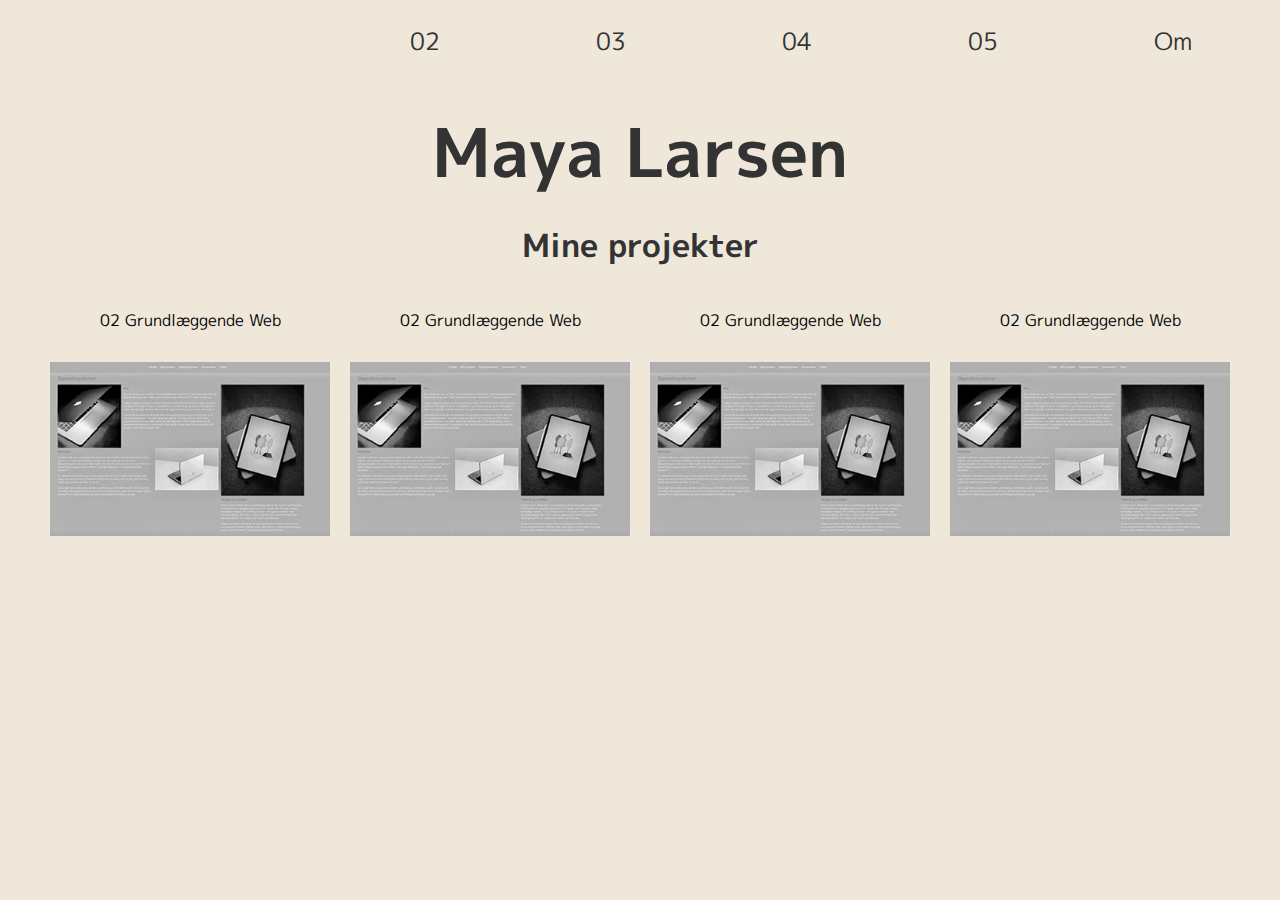
==== index.html @ 2554a7f9 "front-page img done and some small changes" ====
<!DOCTYPE html>
<html lang="da">

<head>
    <meta charset="UTF-8">
    <meta name="viewport" content="width=device-width, initial-scale=1.0">
    <title>Portofolio</title>
    <style>
        @import url('https://fonts.googleapis.com/css2?family=Dela+Gothic+One&family=M+PLUS+1p:wght@100&family=Open+Sans&family=Oranienbaum&family=Oregano&family=PT+Sans+Narrow&family=Rajdhani&family=Roboto:wght@100&display=swap');
    </style>
    <link rel="stylesheet" href="style.css">
</head>


<body>
    <header>
        <nav>
            <ul class="menu">
                <li><a href="index.html"></a></li>
                <li><a href="web.html">02</a></li>
                <li><a href="ux.html">03</a></li>
                <li><a href="animation.html">04</a></li>
                <li><a href="indhold.html">05</a></li>
                <li><a href="om.html">Om</a></li>
            </ul>
            <div class="burger">
                <div class="line"></div>
                <div class="line"></div>
                <div class="line"></div>
            </div>
        </nav>
    </header>




    <main>


        <div class="forsideoverskrift">
            <h1>Maya Larsen</h1>
        </div>
        <div class="grid_forside">
            <div class="headlinecontainer">
                <h2>Mine projekter</h2>
            </div>



            <div class="grid_1_1_1_1billede">

                <div>

                    <p>02 Grundlæggende Web</p>
                    <a href="web.html" class="weblink">
                        <img class="web" src="img/billederwebp/studie1.jpg" alt="">
                        <span class="hover-tekst">Se mere</span>
                    </a>

                </div>
                <div>
                    <p>02 Grundlæggende Web</p>
                    <a href="ux.html" class="weblink">
                        <img class="web" src="img/billederwebp/studie1.jpg" alt="">
                        <span class="hover-tekst">Se mere</span>
                    </a>

                </div>
                <div>
                    <p>02 Grundlæggende Web</p>
                    <a href="web.html" class="weblink">
                        <img class="web" src="img/billederwebp/studie1.jpg" alt="">
                        <span class="hover-tekst">Se mere</span>
                    </a>

                </div>
                <div>
                    <p>02 Grundlæggende Web</p>
                    <a href="web.html" class="weblink">
                        <img class="web" src="img/billederwebp/studie1.jpg" alt="">
                        <span class="hover-tekst">Se mere</span>
                    </a>

                </div>


                <!-- <a href="ux.html" class="uxlink">
                    <img class="web" src="img/billederwebp/vintage.webp" alt="">
                    <span class="hover-tekst">Se mere</span>
                </a>

                <a href="animation.html" class="animationlink">
                    <img class="web" src="img/billederwebp/spilbillede.webp" alt="">
                    <span class="hover-tekst">Se mere</span>
                </a>

                <a href="indhold.html" class="indholdlink">
                    <img class="web" src="img/billederwebp/sesam.webp" alt="">
                    <span class="hover-tekst">Se mere</span>
                </a> -->
            </div>


        </div>















    </main>



    <script src="script.js"></script>

</body>



</html>
---- style.css ----
* {
  margin: 0;
  padding: 0;
  box-sizing: border-box;
}
img {
  width: 100%;
}
p,
h1,
h2,
h3 {
  font-family: "M PLUS 1p", sans-serif;
}

header nav ul {
  position: sticky;
  top: 0;
  padding: 1rem 4rem;
  padding-left: 11rem;
}

/* Min forside overskrift h1 */

.forsideoverskrift h1 {
  color: #333;
  text-align: center;
  padding: 1em;
  display: flex;
  justify-content: center;
  padding: 20px;
  background-color: #efe7da;
  font-family: "M PLUS 1p", sans-serif;
  font-size: 4.2rem;
  margin-bottom: 5%;
}

body {
  margin: 0;
  padding: 0;
  background-color: #efe7da;
}

/* Menu på forsiden */

.menu a {
  display: block;
  padding: 7px 78px;
  color: #333;
  text-decoration: none;
  transition: color 0.3s;
  text-align: end;
  font-size: x-large;
  text-align: center;
  font-family: "M PLUS 1p", sans-serif;
}

.menu {
  display: flex;
  list-style: none;
}

.menu a:hover {
  color: #c5ad81;
}

.menu li:last-child {
  margin-right: 0;
}

.logo {
  margin-top: -9px;
  margin-left: 10px;
}

.logo img {
  width: 90px;
}

/*menu  web, ux, animation, indhold, om */

.menuikkeforsiden {
  list-style: none;
  margin: 0;
  padding: 0;
  display: flex;
  justify-content: flex-end; /* Ændret til flex-end for at placere elementerne til højre */
}

.menuikkeforsiden li {
  margin-left: 20px;
}

.menuikkeforsiden a {
  padding: 17px;
  color: #333;
  text-decoration: none;
  transition: color 0.3s;
  font-size: x-large;
  margin-top: -54%;
}

.menuikkeforsiden a:hover {
  color: #c5ad81;
}

header h1 {
  margin: 0;
  margin: 8px;
  font-size: 5.5rem;
  position: relative;
  top: -19px;
  color: #333;
  font-family: "M PLUS 1p", sans-serif;
}

/* main forside */

.headlinecontainer {
  margin-bottom: 40px;
}

main .grid_forside h2 {
  display: grid;
  grid-template-columns: 1fr;
  gap: 0px;
  text-align: center;
  font-size: 2rem;
  color: #333;
  font-family: "M PLUS 1p", sans-serif;
  gap: 0px;
  margin-top: -5%;
}

header h1 {
  margin: 0;
  margin: 8px;
  font-size: 5.5rem;
  position: relative;
  top: -19px;
  color: #333;
  font-family: "M PLUS 1p", sans-serif;
}

/* forside titel og billede (grids og style) og mobil  */

.grid_1_1_1_1billede {
  display: grid;
  grid-template-columns: 1fr;
  gap: 20px;
  margin-inline: 50px;
  margin-bottom: 40px;
}

@media screen and (min-width: 800px) {
  .grid_1_1_1_1billede {
    grid-template-columns: 1fr 1fr;
  }
}
@media screen and (min-width: 1200px) {
  .grid_1_1_1_1billede {
    grid-template-columns: 1fr 1fr 1fr 1fr;
  }
}

.grid_1_1_1_1billede > div {
  justify-self: center;
}

.grid_1_1_1_1billede div p {
  padding-bottom: 30px;
  text-align: center;
}

.grid_1_1_1_1billede > img {
  max-width: 350px;
  justify-self: center;
}

.grid_1_1_1_1billede img {
  /* width: 362px;
  height: 183px; */
  object-fit: cover;
  gap: 5%;
  /* margin-left: -8%;
  margin-top: -18%; */
}

/* @media screen and (max-width: 768px) {
  .grid_1_1_1_1billede img {
    width: 91%;
    height: 101%;
    object-fit: cover;
    display: block;
    padding-bottom: 6%;
    margin-left: 1%;
  }

  .grid_1_1_1_1billede {
    display: grid;
    grid-template-columns: 1fr;
  }
} */

.grid1_1_1_1titel {
  display: grid;
  grid-template-columns: repeat(4, 1fr);
  gap: 27px;
  color: #c4b3a7;
  margin-left: 9%;
  font-size: 1.1rem;
  margin-top: 11%;
}

.grid1_1_1_1titel > div {
  display: flex;
  align-items: center;
  text-align: center; /* Centrer teksten i midten af cellen */
  margin-bottom: 41%;
}

/* Mobil forside billeder */
@media screen and (max-width: 768px) {
  .grid1_1_1_1titel {
    grid-template-columns: 1fr;
    margin-left: 0;
    text-align: center; /* Centrer teksten for mindre skærme */
  }
}

/* 02 web titel og billede og knap */

.web h3 {
  text-align: center;
  padding-inline: 8%;
  margin-top: 3%;
  display: grid;
  grid-template-columns: 2fr 2fr 2fr 2fr;
  font-size: 1.3rem;
  color: #c4b3a7;
}

.webbillede1 {
  display: grid;
  margin-left: 8%;
}

.ux h3 {
  text-align: center;
  padding-inline: 8%;
  margin-top: 3%;
  display: grid;
  font-size: 1.3rem;
  color: #c4b3a7;
}

/* 02 site grid + billede + tekst */

.tekststart02 p {
  text-align: center;
  margin-inline: 1%;
  padding-inline: 24%;
  margin-top: 2%;
  font-family: "M PLUS 1p", sans-serif;
  font-size: 1.1rem;
  padding-bottom: 3%;
}

.tekststart02 h3 {
  text-align: center;
  margin-inline: 18%;
  padding-inline: 8%;
  margin-top: 40px;
  font-family: "M PLUS 1p", sans-serif;
  font-size: 1.6rem;
}

.tekstpbillederaf {
  text-align: center;
  margin-top: -8%;
}

.tekstpbillederaf h3 {
  margin-top: 17%;
}

.web_overskrift {
  margin: 8px;
  font-size: 1.2rem;
  color: #333;
  font-family: "M PLUS 1p", sans-serif;
  text-align: center;
}

/* 02 knap */

.web_knap {
  display: block;
  margin: 30px auto;
  width: 150px;
  border: 2px solid #fff;
  border-radius: 0px;
  color: #000;
  text-align: center;
  line-height: 40px;
  text-decoration: none;
}

/* efter scroll down på 02 */

.gridtitelstudie {
  color: #333;
  margin-top: 5%;
  font-size: 1.4rem;
}

.gridkode {
  color: #333;
  text-align: center;
  font-size: 1.3rem;
  margin-top: 6%;
  font-family: "M PLUS 1p", sans-serif;
}

.studieunderoverskrift {
  color: #333;
  text-align: center;
  margin-top: 6%;
  font-size: 1.4rem;
  font-family: "M PLUS 1p", sans-serif;
}

.web1 {
  display: grid;
  grid-template-columns: 2fr 2fr 2fr 2fr;
  gap: 6px;
  color: #c4b3a7;
  margin-top: 9%;
  margin-left: 71%;
}

.web2 {
  display: grid;
  grid-template-columns: 2fr 2fr 2fr 2fr;
  gap: 6px;
  color: #c4b3a7;
  margin-top: 9%;
  margin-left: 107%;
  align-content: center;
  margin-bottom: 44px;
}

.web_overskrifth1 {
  color: #333;
  text-align: center;
  padding: 1em;
  display: flex;
  justify-content: center;
  padding: 20px;
  background-color: #efe7da;
  font-family: "M PLUS 1p", sans-serif;
  font-size: 2rem;
  margin-top: 7%;
  padding-bottom: 5%;
}

.tekstpbillederaf h3 {
  color: #333;
  text-align: center;
  padding: 1em;
  display: flex;
  justify-content: center;
  padding: 20px;
  background-color: #efe7da;
  font-family: "M PLUS 1p", sans-serif;
  font-size: 1.8rem;
  margin-top: 26%;
}

/* hover forside billeder + link til forside billederne */

.web {
  transition: transform 0.3s; /* Gør overgangen glat over 0,3 sekunder */
}

.web:hover {
  transform: scale(1.1);
}

.weblink {
  position: relative;
  display: inline-block;
}

.hover-tekst {
  position: absolute;
  top: 50%;
  left: 50%;
  transform: translate(-50%, -50%);
  opacity: 0;
  transition: opacity 0.3s;
}

/* Scroll down knap */

.buttonContainer {
  justify-content: center;
  padding-top: 40px;
  display: none;
}

@media screen and (min-width: 800px) {
  .buttonContainer {
    display: flex;
  }
}

#scroll-target {
  height: 100px; /* Justér dette efter din sides faktiske indhold */
  background-color: #efe7da;
}

.scroll-down-btn {
  /* position: absolute; */
  /* bottom: 165px; */
  /* left: 50%; */
  /* transform: translateX(-50%); */
  background-color: #c1b6a4;
  padding: 11px 21px;
  border-radius: 5px;
  z-index: 999;
  cursor: pointer;
  opacity: 0.8;
  transition: opacity 0.3s ease;
}

/* @media screen and (max-width: 768px) {
  .scroll-down-btn {
    position: absolute;
    bottom: 150px;
    left: 50%;
  }
} */

.scroll-down-btn.clicked {
  opacity: 0;
  pointer-events: none; /* Deaktiver klik på knappen, når den er usynlig */
}

.scroll-down-btn a {
  color: #fff;
  text-decoration: none;
  display: flex;
  align-items: center;
}

.scroll-down-btn .arrow {
  margin-left: 5px;
}

.scroll-down-btn .arrow {
  margin-left: 5px;
}

/* 02 scroller ned studiestartprøve og kode */

.underoverskrift02studiestart h2 {
  color: #333;
  text-align: center;
  padding: 1em;
  display: grid;
  justify-content: center;
  padding: 2px;
  padding-bottom: 2px;
  background-color: #fffefd;
  font-size: 1.5rem;
  margin-top: 1%;
  padding-bottom: 1%;
  font-family: "M PLUS 1p", sans-serif;
}

.webbillede2 {
  grid-template-columns: 1fr 1fr 1fr;
  display: grid;
  margin-top: 2%;
}

.kode p {
  text-align: center;
  margin-inline: 1%;
  padding-inline: 14%;
  margin-top: 4%;
  font-family: "M PLUS 1p", sans-serif;
  font-size: 1.1rem;
}

/* 02 kode billeder */

.grid_1_1_1_3billede img {
  width: 360px;
  height: 214px;
  margin-left: 4%;
  margin-top: 2%;
}

.media h3 {
  color: #333;
  text-align: center;
  font-size: 1.5rem;
  font-family: "M PLUS 1p", sans-serif;
  margin-top: 6%;
  margin-bottom: 3%;
}

.mediaquery {
  width: 244px;
  height: 314px;
  margin-left: 2%;
  margin-top: 1%;
}

.mobiltekst {
  text-align: center;
  margin-inline: 1%;
  padding-inline: 14%;
  margin-top: 4%;
  font-family: "M PLUS 1p", sans-serif;
  font-size: 1.1rem;
}

/* 03 efter man scroller ned på forsiden */

.uxoverskrift1 {
  text-align: center;
  margin-inline: 18%;
  padding-inline: 8%;
  font-family: "M PLUS 1p", sans-serif;
  font-size: 1.3rem;
  color: #333;
  margin-top: 5%;
}

.tekststart03 p {
  text-align: center;
  margin-inline: 2%;
  padding-inline: 23%;
  margin-top: 2%;
  font-family: "M PLUS 1p", sans-serif;
  font-size: 1.1rem;
}

/* 03 billeder til brainstorm */
.gridux {
  display: grid;
  grid-template-columns: repeat(4, 1fr);
  gap: 27px;
  margin-left: 9%;
  font-size: 1.1rem;
  margin-top: 11%;
}

/* 03 procesdokumentation tekst */

.brainstormtekst {
  color: #333;
  font-size: 1.1rem;
  font-family: "M PLUS 1p", sans-serif;
  margin-left: 6%;
  margin-top: 2%;
}

.procesunderoverskrift1 {
  color: #333;
  font-size: 1.3rem;
  margin-left: 6%;
  margin-top: 8%;
}

.grid_1_1_1_4billede {
  display: grid;
  grid-template-columns: 1fr 1fr 1fr;
  gap: 34px;
  max-width: 817px;
  margin-left: 6%;
  margin-top: -3%;
}

.grid_1_1_1_4billede img {
  width: 109%;
  height: 139%;
}

.brainstormtekst1 {
  color: #333;
  font-size: 1.1rem;
  font-family: "M PLUS 1p", sans-serif;
  margin-left: 6%;
  margin-top: 7%;
}

/* Billede wireframes 03 */

.grid_1_1_1_5billede {
  display: grid;
  grid-template-columns: 1fr 1fr 1fr 1fr;
  gap: 20px;
  margin-left: 4%;
  margin-top: 1%;
}

.ux {
  padding-bottom: 4%;
}

/* BURGER */

.burger {
  width: 37px;
  height: 25px;
  cursor: pointer;
  margin-top: 5%;
  margin-left: 5%;
  z-index: 9999;
  position: relative;
}

.burger .line {
  width: 100%;
  height: 2px;
  background-color: #333;
  margin-bottom: 5px;
  transition: 0.2s linear;
  justify-content: left;
}
.burger {
  display: none;
  justify-content: left;
}
@media screen and (max-width: 800px) {
  .menu {
    display: none;
  }
  .burger {
    display: block;
  }
  .burger.active .line:nth-child(1) {
    transform: rotate(45deg) translate(5px, 5px);
    transition: 0.2s linear;
  }

  .burger.active .line:nth-child(2) {
    opacity: 0;
    transition: 0.15s linear;
  }

  .burger.active .line:nth-child(3) {
    transform: rotate(-45deg) translate(5px, -5px);
    transition: 0.2s linear;
  }

  nav.active .menu {
    display: block;
    background-color: #fff;
    position: absolute;
    top: 60px;
    left: 0;
    width: 100%;
    box-shadow: 0 0 10px rgba(0, 0, 0, 0.1);
    z-index: 1;
    padding-left: 4rem;
  }

  nav.active .menu li {
    margin: 10px 20px;
  }

  nav.active .menu a {
    font-size: 34px;
    margin-top: -2%;
  }
}
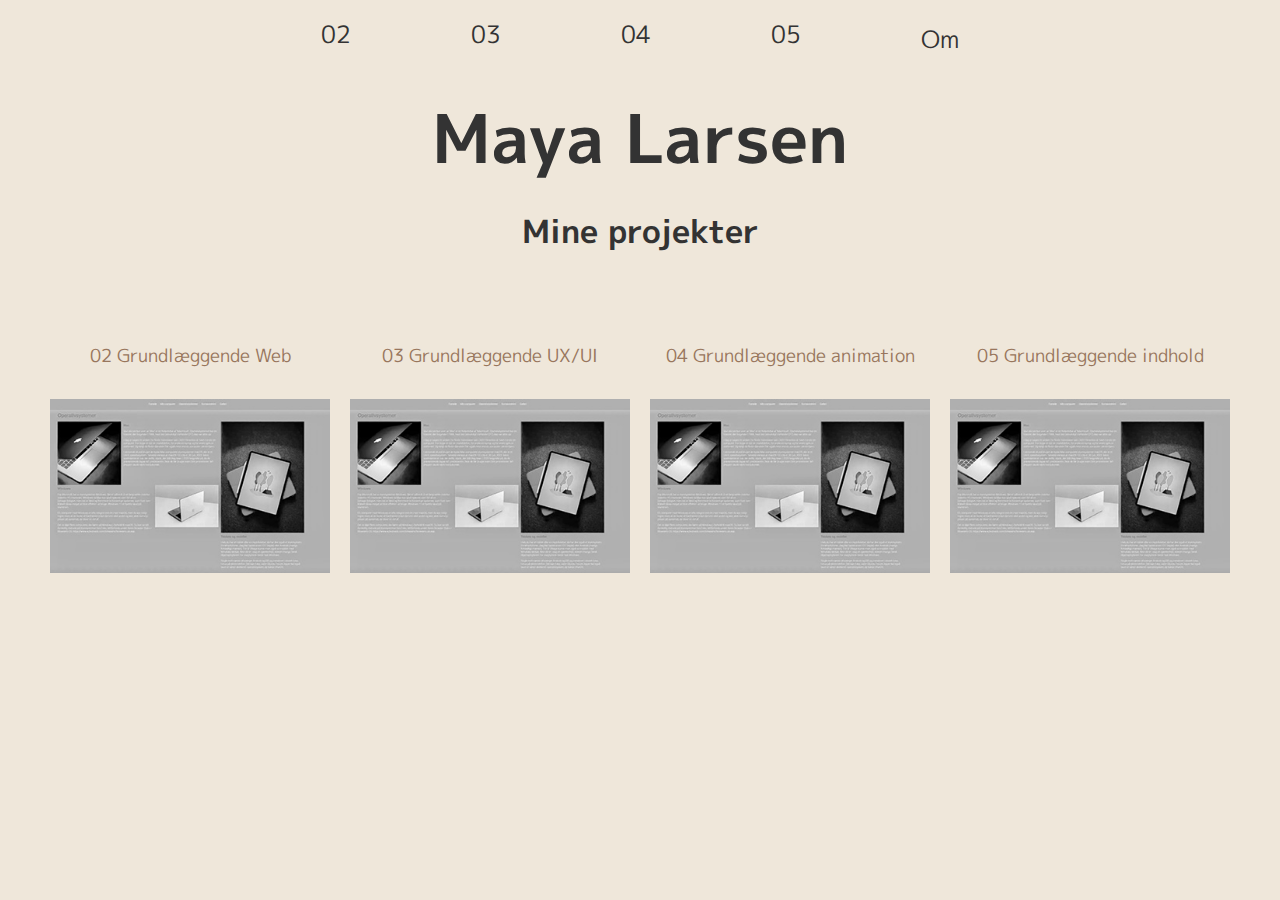
==== commit b6973601: "nye ændringer" ====
--- a/index.html
+++ b/index.html
@@ -16,7 +16,6 @@
     <header>
         <nav>
             <ul class="menu">
-                <li><a href="index.html"></a></li>
                 <li><a href="web.html">02</a></li>
                 <li><a href="ux.html">03</a></li>
                 <li><a href="animation.html">04</a></li>
@@ -59,7 +58,7 @@
 
                 </div>
                 <div>
-                    <p>02 Grundlæggende Web</p>
+                    <p>03 Grundlæggende UX/UI</p>
                     <a href="ux.html" class="weblink">
                         <img class="web" src="img/billederwebp/studie1.jpg" alt="">
                         <span class="hover-tekst">Se mere</span>
@@ -67,7 +66,7 @@
 
                 </div>
                 <div>
-                    <p>02 Grundlæggende Web</p>
+                    <p>04 Grundlæggende animation</p>
                     <a href="web.html" class="weblink">
                         <img class="web" src="img/billederwebp/studie1.jpg" alt="">
                         <span class="hover-tekst">Se mere</span>
@@ -75,7 +74,7 @@
 
                 </div>
                 <div>
-                    <p>02 Grundlæggende Web</p>
+                    <p>05 Grundlæggende indhold</p>
                     <a href="web.html" class="weblink">
                         <img class="web" src="img/billederwebp/studie1.jpg" alt="">
                         <span class="hover-tekst">Se mere</span>
@@ -83,21 +82,6 @@
 
                 </div>
 
-
-                <!-- <a href="ux.html" class="uxlink">
-                    <img class="web" src="img/billederwebp/vintage.webp" alt="">
-                    <span class="hover-tekst">Se mere</span>
-                </a>
-
-                <a href="animation.html" class="animationlink">
-                    <img class="web" src="img/billederwebp/spilbillede.webp" alt="">
-                    <span class="hover-tekst">Se mere</span>
-                </a>
-
-                <a href="indhold.html" class="indholdlink">
-                    <img class="web" src="img/billederwebp/sesam.webp" alt="">
-                    <span class="hover-tekst">Se mere</span>
-                </a> -->
             </div>
 
 
--- a/style.css
+++ b/style.css
@@ -17,7 +17,6 @@
   position: sticky;
   top: 0;
   padding: 1rem 4rem;
-  padding-left: 11rem;
 }
 
 /* Min forside overskrift h1 */
@@ -45,7 +44,8 @@
 
 .menu a {
   display: block;
-  padding: 7px 78px;
+  /* padding: 7px 78px; */
+  padding-inline: 60px;
   color: #333;
   text-decoration: none;
   transition: color 0.3s;
@@ -55,9 +55,13 @@
   font-family: "M PLUS 1p", sans-serif;
 }
 
+@media screen and (min-width: 800px) {
+}
+
 .menu {
   display: flex;
   list-style: none;
+  justify-content: center;
 }
 
 .menu a:hover {
@@ -66,6 +70,8 @@
 
 .menu li:last-child {
   margin-right: 0;
+  position: relative;
+  bottom: -5px;
 }
 
 .logo {
@@ -150,6 +156,7 @@
   gap: 20px;
   margin-inline: 50px;
   margin-bottom: 40px;
+  padding-top: 47px;
 }
 
 @media screen and (min-width: 800px) {
@@ -170,6 +177,9 @@
 .grid_1_1_1_1billede div p {
   padding-bottom: 30px;
   text-align: center;
+  font-family: "M PLUS 1p", sans-serif;
+  color: #98765d;
+  font-size: 1.1rem;
 }
 
 .grid_1_1_1_1billede > img {
@@ -178,29 +188,9 @@
 }
 
 .grid_1_1_1_1billede img {
-  /* width: 362px;
-  height: 183px; */
   object-fit: cover;
   gap: 5%;
-  /* margin-left: -8%;
-  margin-top: -18%; */
-}
-
-/* @media screen and (max-width: 768px) {
-  .grid_1_1_1_1billede img {
-    width: 91%;
-    height: 101%;
-    object-fit: cover;
-    display: block;
-    padding-bottom: 6%;
-    margin-left: 1%;
-  }
-
-  .grid_1_1_1_1billede {
-    display: grid;
-    grid-template-columns: 1fr;
-  }
-} */
+}
 
 .grid1_1_1_1titel {
   display: grid;
@@ -415,32 +405,16 @@
   }
 }
 
-#scroll-target {
-  height: 100px; /* Justér dette efter din sides faktiske indhold */
-  background-color: #efe7da;
-}
-
 .scroll-down-btn {
-  /* position: absolute; */
-  /* bottom: 165px; */
-  /* left: 50%; */
-  /* transform: translateX(-50%); */
   background-color: #c1b6a4;
-  padding: 11px 21px;
-  border-radius: 5px;
+  padding: 13px 22px;
+  border: 0px solid #fff;
+  border-radius: 0px;
   z-index: 999;
   cursor: pointer;
   opacity: 0.8;
   transition: opacity 0.3s ease;
 }
-
-/* @media screen and (max-width: 768px) {
-  .scroll-down-btn {
-    position: absolute;
-    bottom: 150px;
-    left: 50%;
-  }
-} */
 
 .scroll-down-btn.clicked {
   opacity: 0;
@@ -679,3 +653,41 @@
     margin-top: -2%;
   }
 }
+
+/* animation */
+
+.subjectWrapper {
+  max-width: 1000px;
+  margin-inline: auto;
+  padding-inline: 10px;
+}
+
+.headline {
+  text-align: center;
+}
+
+.ide > div {
+  margin-inline: 10px;
+  margin-bottom: 40px;
+}
+
+@media screen and (min-width: 800px) {
+  .ide {
+    display: flex;
+    justify-content: center;
+  }
+}
+
+.animationImgContainer > h2 {
+  text-align: center;
+}
+
+.ide h3 {
+  text-align: center;
+}
+
+@media screen and (min-width: 800px) {
+  .fullscreen {
+    height: 80vh;
+  }
+}
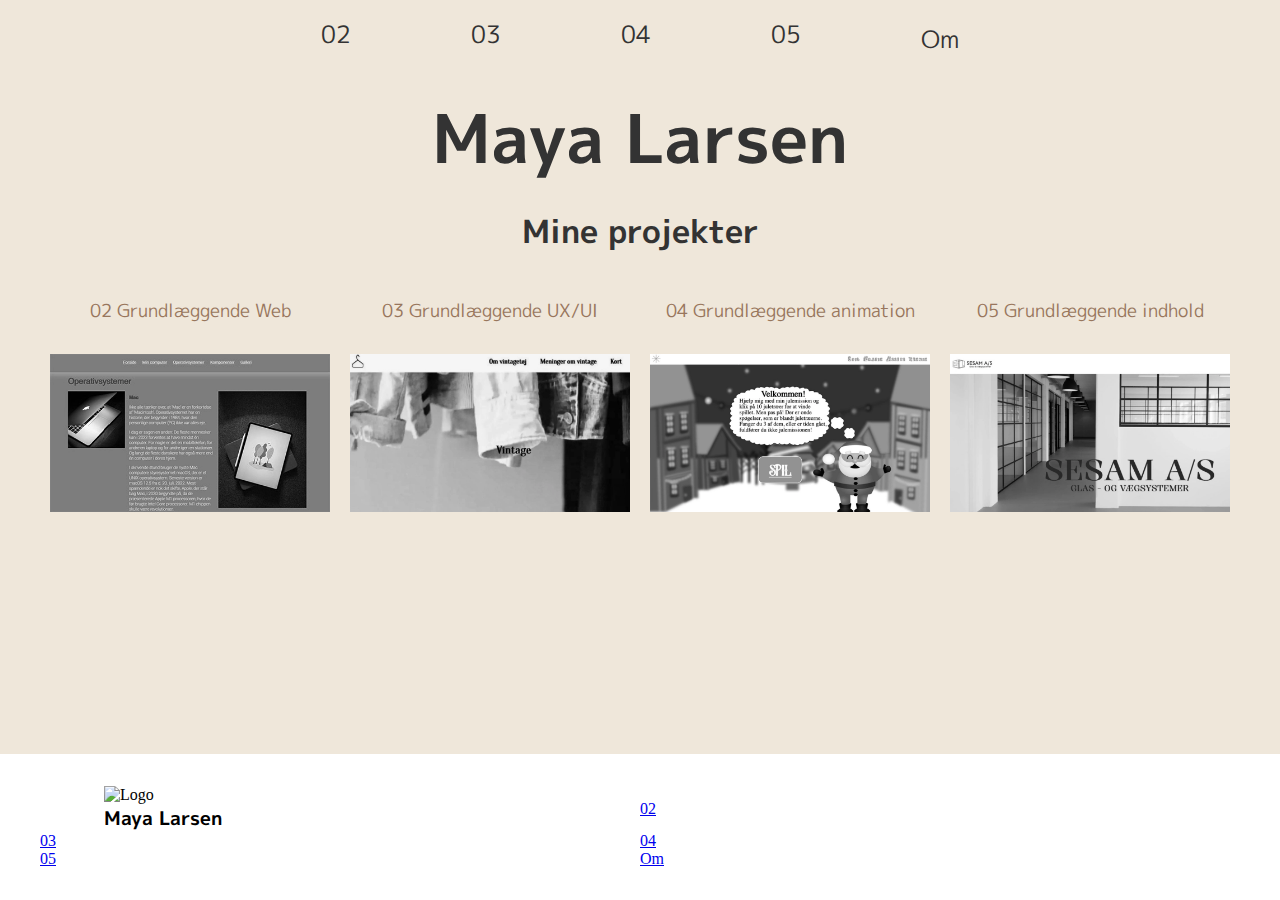
==== commit 9632cb47: "nye" ====
--- a/index.html
+++ b/index.html
@@ -52,7 +52,7 @@
 
                     <p>02 Grundlæggende Web</p>
                     <a href="web.html" class="weblink">
-                        <img class="web" src="img/billederwebp/studie1.jpg" alt="">
+                        <img class="web" src="img/billederwebp/forside1.webp" alt="">
                         <span class="hover-tekst">Se mere</span>
                     </a>
 
@@ -60,23 +60,23 @@
                 <div>
                     <p>03 Grundlæggende UX/UI</p>
                     <a href="ux.html" class="weblink">
-                        <img class="web" src="img/billederwebp/studie1.jpg" alt="">
+                        <img class="web" src="img/billederwebp/vintage2.webp" alt="">
                         <span class="hover-tekst">Se mere</span>
                     </a>
 
                 </div>
                 <div>
                     <p>04 Grundlæggende animation</p>
-                    <a href="web.html" class="weblink">
-                        <img class="web" src="img/billederwebp/studie1.jpg" alt="">
+                    <a href="animation.html" class="weblink">
+                        <img class="web" src="img/billederwebp/spil3.webp" alt="">
                         <span class="hover-tekst">Se mere</span>
                     </a>
 
                 </div>
                 <div>
                     <p>05 Grundlæggende indhold</p>
-                    <a href="web.html" class="weblink">
-                        <img class="web" src="img/billederwebp/studie1.jpg" alt="">
+                    <a href="indhold.html" class="weblink">
+                        <img class="web" src="img/billederwebp/sesam4.webp" alt="">
                         <span class="hover-tekst">Se mere</span>
                     </a>
 
@@ -85,10 +85,59 @@
             </div>
 
 
+
         </div>
+
+        <div>
 
 
 
+            <div>
+                <footer>
+                    <div class="grid_footer">
+                        <div class="grid_logo_footer">
+                            <div class="footer_logo"> <img src="images/Logo_tekst.png" alt="Logo">
+                                <h3>Maya Larsen</h3>
+                            </div>
+                        </div>
+                        <a href="web.html">02</a>
+                        <a href="ux.html">03</a>
+                        <a href="animation.html">04</a>
+                        <a href="indhold.html">05</a>
+                        <a href="om.html">Om</a>
+
+                        <div>
+
+                        </div>
+                    </div>
+
+                </footer>
+
+            </div>
+
+
+
+
+
+
+
+            <!-- <footer class="footer">
+
+                <div class="footeroverskrift">
+                    <h2> Maya Larsen</h2>
+                </div>
+                <div class="footer_menu">
+                    <a href="web.html">02</a>
+                    <a href="ux.html">03</a>
+                    <a href="animation.html">04</a>
+                    <a href="indhold.html">05</a>
+                    <a href="om.html">Om</a>
+
+
+
+                </div>
+            </footer> -->
+        </div>
 
 
 
--- a/style.css
+++ b/style.css
@@ -156,7 +156,7 @@
   gap: 20px;
   margin-inline: 50px;
   margin-bottom: 40px;
-  padding-top: 47px;
+  padding-top: 2px;
 }
 
 @media screen and (min-width: 800px) {
@@ -569,7 +569,7 @@
   font-size: 1.1rem;
   font-family: "M PLUS 1p", sans-serif;
   margin-left: 6%;
-  margin-top: 7%;
+  margin-top: 10%;
 }
 
 /* Billede wireframes 03 */
@@ -582,8 +582,16 @@
   margin-top: 1%;
 }
 
+.webwire {
+  margin-top: -4%;
+  margin-inline: -25%;
+  padding-inline: 21%;
+}
+
 .ux {
-  padding-bottom: 4%;
+  padding-left: 47%;
+  margin-left: -163%;
+  margin-top: -4%;
 }
 
 /* BURGER */
@@ -664,11 +672,70 @@
 
 .headline {
   text-align: center;
+  padding-bottom: 78px;
 }
 
 .ide > div {
   margin-inline: 10px;
   margin-bottom: 40px;
+}
+
+.skitsebillede {
+  width: 313px;
+  height: 201px;
+}
+
+.svg {
+  width: 462px;
+  margin-top: -134px;
+  margin-left: 55px;
+  margin-bottom: 28px;
+}
+
+.svgbag {
+  width: 372px;
+  margin-top: -10px;
+  margin-left: 33px;
+  height: 229px;
+}
+
+.svgvinder {
+  width: 358px;
+  margin-left: 47px;
+  margin-top: -10px;
+}
+
+.svggameover {
+  width: 358px;
+  margin-top: -10px;
+  margin-left: 47px;
+}
+
+.overskriftide {
+  margin-left: 50px;
+}
+
+.stil {
+  text-align: center;
+  padding-bottom: 45px;
+}
+
+.stilp {
+  padding-bottom: 45px;
+  margin-inline: 176px;
+  margin-left: 198px;
+}
+
+.state {
+  width: 441px;
+  height: 288px;
+  margin-left: 42px;
+}
+
+.aktivi {
+  width: 441px;
+  height: 288px;
+  margin-left: 42px;
 }
 
 @media screen and (min-width: 800px) {
@@ -680,10 +747,12 @@
 
 .animationImgContainer > h2 {
   text-align: center;
+  padding-bottom: 51px;
 }
 
 .ide h3 {
   text-align: center;
+  margin-bottom: 58px;
 }
 
 @media screen and (min-width: 800px) {
@@ -691,3 +760,46 @@
     height: 80vh;
   }
 }
+
+.p02headline p {
+  margin-inline: 1%;
+  padding-inline: 24%;
+  margin-top: 2%;
+  margin: 0; /* Fjern margin for at undgå ekstra mellemrum mellem sætningerne */
+  padding: 3% 93px; /* Juster padding efter behov */
+  font-family: "M PLUS 1p", sans-serif;
+  font-size: 1.2rem;
+}
+
+/* laver footer færdig !!! */
+
+footer {
+  background-color: white; /* Ændret til hvid baggrundsfarve */
+  padding-top: 2rem;
+  padding-bottom: 2rem;
+  position: fixed;
+  bottom: 0;
+  width: 100%;
+}
+
+.grid_footer {
+  display: grid;
+  grid-template-columns: 1fr 1fr;
+  align-items: center; /* Centrer indholdet vertikalt */
+  justify-content: space-between; /* Placer indholdet i siderne */
+  margin: 0 auto; /* Center footer vandret */
+  max-width: 1200px; /* Juster maksimal bredd */
+}
+
+.grid_footer > ul {
+  list-style: none;
+}
+
+.footer_logo {
+  width: 30%;
+  margin-left: 4rem;
+}
+
+.wiremobil img {
+  width: 50%;
+}
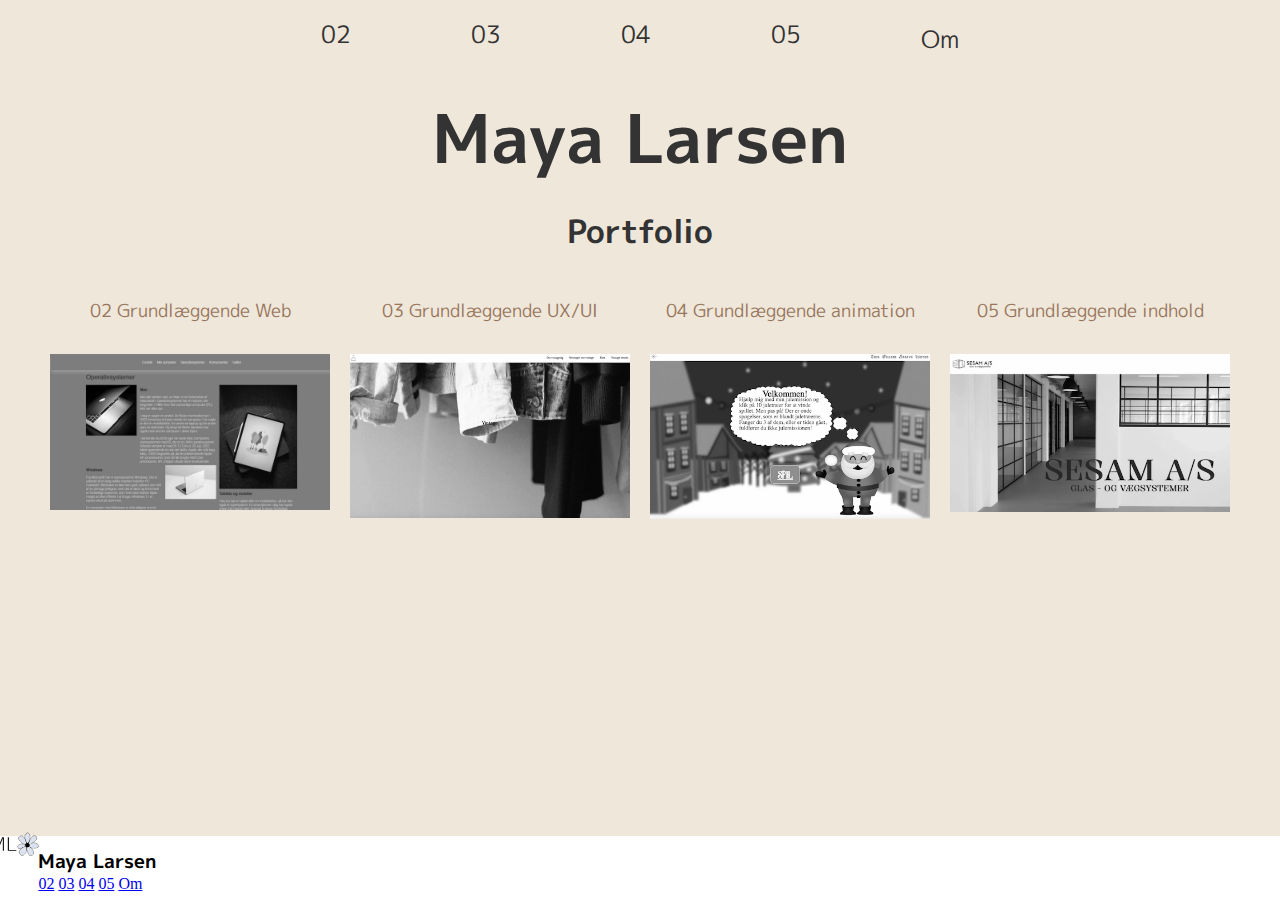
==== commit bc80c19e: "alt" ====
--- a/index.html
+++ b/index.html
@@ -8,6 +8,10 @@
     <style>
         @import url('https://fonts.googleapis.com/css2?family=Dela+Gothic+One&family=M+PLUS+1p:wght@100&family=Open+Sans&family=Oranienbaum&family=Oregano&family=PT+Sans+Narrow&family=Rajdhani&family=Roboto:wght@100&display=swap');
     </style>
+    <link rel="apple-touch-icon" sizes="180x180" href="/favicon_io-2/apple-touch-icon.png">
+    <link rel="icon" type="image/png" sizes="32x32" href="/favicon_io-2/favicon-32x32.png">
+    <link rel="icon" type="image/png" sizes="16x16" href="/favicon_io-2/favicon-16x16.png">
+    <link rel="manifest" href="/favicon_io-2/site.webmanifest">
     <link rel="stylesheet" href="style.css">
 </head>
 
@@ -41,7 +45,7 @@
         </div>
         <div class="grid_forside">
             <div class="headlinecontainer">
-                <h2>Mine projekter</h2>
+                <h2>Portfolio</h2>
             </div>
 
 
@@ -52,7 +56,7 @@
 
                     <p>02 Grundlæggende Web</p>
                     <a href="web.html" class="weblink">
-                        <img class="web" src="img/billederwebp/forside1.webp" alt="">
+                        <img class="web" src="img/billederwebp/webbb.webp" alt="">
                         <span class="hover-tekst">Se mere</span>
                     </a>
 
@@ -60,7 +64,7 @@
                 <div>
                     <p>03 Grundlæggende UX/UI</p>
                     <a href="ux.html" class="weblink">
-                        <img class="web" src="img/billederwebp/vintage2.webp" alt="">
+                        <img class="web" src="img/billederwebp/vintageee.webp" alt="">
                         <span class="hover-tekst">Se mere</span>
                     </a>
 
@@ -68,7 +72,7 @@
                 <div>
                     <p>04 Grundlæggende animation</p>
                     <a href="animation.html" class="weblink">
-                        <img class="web" src="img/billederwebp/spil3.webp" alt="">
+                        <img class="web" src="img/billederwebp/spilll.webp" alt="">
                         <span class="hover-tekst">Se mere</span>
                     </a>
 
@@ -94,9 +98,13 @@
 
             <div>
                 <footer>
+
+
                     <div class="grid_footer">
                         <div class="grid_logo_footer">
-                            <div class="footer_logo"> <img src="images/Logo_tekst.png" alt="Logo">
+                            <div class="footer_logo"> <img src="svg/svglogo.svg" alt="Logo">
+                            </div>
+                            <div class="footernavn">
                                 <h3>Maya Larsen</h3>
                             </div>
                         </div>
@@ -120,23 +128,6 @@
 
 
 
-
-            <!-- <footer class="footer">
-
-                <div class="footeroverskrift">
-                    <h2> Maya Larsen</h2>
-                </div>
-                <div class="footer_menu">
-                    <a href="web.html">02</a>
-                    <a href="ux.html">03</a>
-                    <a href="animation.html">04</a>
-                    <a href="indhold.html">05</a>
-                    <a href="om.html">Om</a>
-
-
-
-                </div>
-            </footer> -->
         </div>
 
 
--- a/style.css
+++ b/style.css
@@ -516,11 +516,11 @@
 
 .tekststart03 p {
   text-align: center;
-  margin-inline: 2%;
-  padding-inline: 23%;
+  padding-inline: 24%;
   margin-top: 2%;
   font-family: "M PLUS 1p", sans-serif;
   font-size: 1.1rem;
+  margin-inline: 27px;
 }
 
 /* 03 billeder til brainstorm */
@@ -542,6 +542,14 @@
   margin-left: 6%;
   margin-top: 2%;
 }
+.link h3 {
+  color: #333;
+  font-size: 1.2rem;
+  font-family: "M PLUS 1p", sans-serif;
+  margin-left: 19%;
+  margin-top: 2%;
+  text-align: center;
+}
 
 .procesunderoverskrift1 {
   color: #333;
@@ -555,12 +563,11 @@
   grid-template-columns: 1fr 1fr 1fr;
   gap: 34px;
   max-width: 817px;
-  margin-left: 6%;
   margin-top: -3%;
 }
 
 .grid_1_1_1_4billede img {
-  width: 109%;
+  width: 112%;
   height: 139%;
 }
 
@@ -568,7 +575,7 @@
   color: #333;
   font-size: 1.1rem;
   font-family: "M PLUS 1p", sans-serif;
-  margin-left: 6%;
+  margin-left: -8px;
   margin-top: 10%;
 }
 
@@ -581,17 +588,20 @@
   margin-left: 4%;
   margin-top: 1%;
 }
-
-.webwire {
-  margin-top: -4%;
-  margin-inline: -25%;
-  padding-inline: 21%;
+.testux {
+  margin-top: 111px;
 }
 
 .ux {
   padding-left: 47%;
   margin-left: -163%;
   margin-top: -4%;
+}
+.ux4 {
+  margin-left: 98px;
+}
+.ux5 {
+  margin-left: 105px;
 }
 
 /* BURGER */
@@ -727,15 +737,102 @@
 }
 
 .state {
-  width: 441px;
+  width: 448px;
   height: 288px;
-  margin-left: 42px;
+  margin-left: 478px;
 }
 
 .aktivi {
-  width: 441px;
+  width: 444px;
   height: 288px;
-  margin-left: 42px;
+  margin-left: 256px;
+}
+
+.statetekst {
+  padding-bottom: 45px;
+  margin-left: 101px;
+  margin-top: 27px;
+  margin-inline: 262px;
+}
+
+.aktivitekst {
+  padding-bottom: 56px;
+  margin-left: 283px;
+  margin-top: -21px;
+  color: #333;
+  font-size: 0.9rem;
+  font-family: "M PLUS 1p", sans-serif;
+}
+
+.sttekst {
+  margin-top: 27px;
+  padding-bottom: 45px;
+  margin-inline: 456px;
+  margin-left: 476px;
+}
+
+/* indhold */
+
+.ptema5 {
+  padding-bottom: 45px;
+  margin-inline: 197px;
+  margin-left: 188px;
+  margin-top: 56px;
+}
+
+.headlinevideo {
+  text-align: center;
+}
+
+.youtube {
+  margin-top: 4%;
+  margin-left: 23%;
+}
+
+.pvideo {
+  margin-inline: 236px;
+  margin-left: 231px;
+  margin-top: 40px;
+}
+
+.separationslinje {
+  border: 1px solid #000;
+  margin: 22px 0;
+}
+
+.separationslinje1 {
+  border: 1px solid #000;
+  margin: 22px 0;
+  width: 162%;
+  margin-left: -31%;
+}
+
+.redesignstarttek {
+  color: #333;
+  font-size: 1.1rem;
+  font-family: "M PLUS 1p", sans-serif;
+  margin-inline: 421px;
+  margin-left: 468px;
+  margin-top: 56px;
+}
+
+.researchtekst {
+  margin-inline: 360px;
+  margin-left: 445px;
+  margin-top: 45px;
+  padding-bottom: 47px;
+}
+
+.researchbillede {
+  width: 374px;
+  margin-left: 32px;
+  margin-top: 2px;
+}
+
+.design {
+  text-align: center;
+  padding-bottom: 45px;
+  margin-top: 26px;
 }
 
 @media screen and (min-width: 800px) {
@@ -753,6 +850,104 @@
 .ide h3 {
   text-align: center;
   margin-bottom: 58px;
+}
+
+.sesamvideo {
+  margin-left: 520px;
+  margin-top: -93px;
+  padding-bottom: 62px;
+}
+
+.kodebillede {
+  width: 490px;
+  margin-left: -123px;
+  margin-top: -7px;
+  margin-right: -53px;
+}
+
+.kodebillede1 {
+  width: 331px;
+  margin-left: 91px;
+  margin-top: -7px;
+  margin-right: -53px;
+}
+
+.testbillede {
+  width: 424px;
+  margin-left: -25px;
+  margin-top: 13px;
+  padding-bottom: 59px;
+}
+
+/* om mig */
+
+.billede2 {
+  display: grid;
+  margin-left: 8%;
+  width: 636px;
+  margin-left: 902px;
+  margin-top: 17px;
+}
+
+.mig {
+  width: 610px;
+  margin-left: 53px;
+  margin-top: -349px;
+}
+
+.omoverskrift,
+.kvalitekst {
+  font-size: 1.8rem;
+  top: -19px;
+  color: #333;
+  font-family: "M PLUS 1p", sans-serif;
+  text-align: center;
+}
+
+.kvalitekst {
+  font-size: 1.1rem;
+  margin-top: -464px;
+}
+
+.kvalip {
+  margin-left: 633px;
+  color: #333;
+  font-size: 1rem;
+  font-family: "M PLUS 1p", sans-serif;
+  margin-top: 33px;
+  line-height: 36px;
+  margin-right: 469px;
+  padding-bottom: 256px;
+}
+
+.li {
+  margin-bottom: 12px;
+}
+
+@media (max-width: 600px) {
+  .billede2 {
+    width: 351px;
+    margin-inline: 30px;
+    padding-bottom: 400px;
+  }
+
+  .kvalitekst {
+    font-size: 1.1rem;
+    margin-top: 100px;
+  }
+
+  .mig {
+    width: 100%;
+    margin-inline: 30px;
+    /* Juster eller fjern denne margin-top efter behov */
+  }
+
+  .kvalip {
+    /* margin-inline: 100px; Erstattes med margin-left og margin-right */
+    margin-left: 100px;
+    margin-right: 100px;
+    padding-top: 50px;
+  }
 }
 
 @media screen and (min-width: 800px) {
@@ -783,23 +978,53 @@
 }
 
 .grid_footer {
-  display: grid;
-  grid-template-columns: 1fr 1fr;
-  align-items: center; /* Centrer indholdet vertikalt */
-  justify-content: space-between; /* Placer indholdet i siderne */
-  margin: 0 auto; /* Center footer vandret */
-  max-width: 1200px; /* Juster maksimal bredd */
+  margin-left: 3%;
+  margin-bottom: -25px;
 }
 
 .grid_footer > ul {
   list-style: none;
 }
 
+a footer {
+  align-items: center;
+  justify-content: space-between;
+}
+
 .footer_logo {
-  width: 30%;
-  margin-left: 4rem;
+  width: 6%;
+  margin-left: -4rem;
+  margin-top: -53px;
+  margin-bottom: -23px;
+  line-height: 21px;
+  margin-bottom: -25px;
 }
 
 .wiremobil img {
   width: 50%;
 }
+
+@media (max-width: 767px) {
+  footer {
+    padding-top: 1rem;
+    padding-bottom: 10px;
+    position: relative;
+    z-index: 1000;
+  }
+
+  .grid_footer {
+    margin-left: 2%;
+    padding-bottom: 20px;
+  }
+
+  .footer_logo {
+    width: 15%;
+    margin-left: 0;
+    margin-top: -15px; /* Juster denne værdi */
+    margin-bottom: 10px; /* Juster denne værdi */
+  }
+
+  .wiremobil img {
+    width: 80%; /* Juster bredden efter behov */
+  }
+}
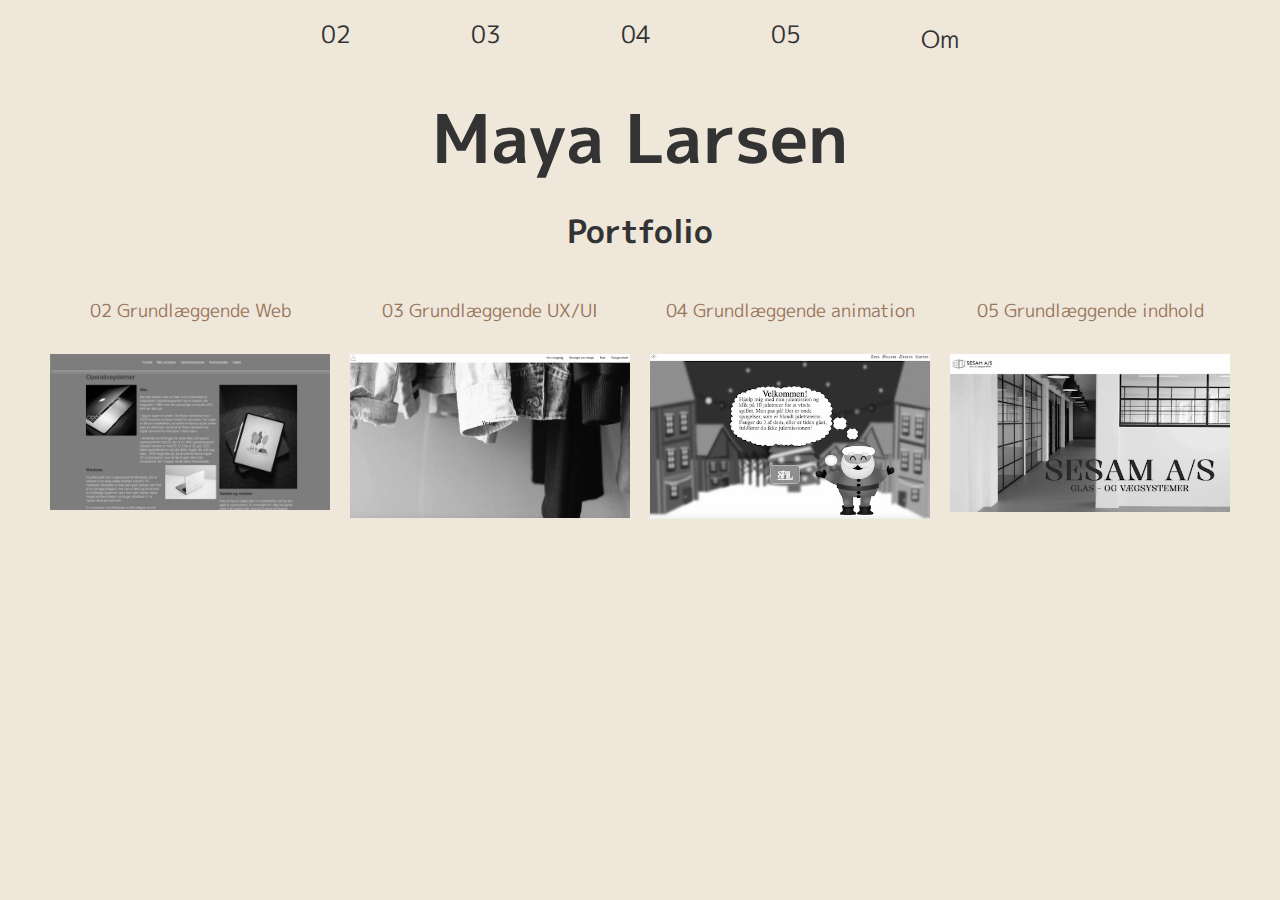
==== commit 93640f20: "alt" ====
--- a/index.html
+++ b/index.html
@@ -97,29 +97,6 @@
 
 
             <div>
-                <footer>
-
-
-                    <div class="grid_footer">
-                        <div class="grid_logo_footer">
-                            <div class="footer_logo"> <img src="svg/svglogo.svg" alt="Logo">
-                            </div>
-                            <div class="footernavn">
-                                <h3>Maya Larsen</h3>
-                            </div>
-                        </div>
-                        <a href="web.html">02</a>
-                        <a href="ux.html">03</a>
-                        <a href="animation.html">04</a>
-                        <a href="indhold.html">05</a>
-                        <a href="om.html">Om</a>
-
-                        <div>
-
-                        </div>
-                    </div>
-
-                </footer>
 
             </div>
 
--- a/style.css
+++ b/style.css
@@ -248,8 +248,8 @@
 
 .tekststart02 p {
   text-align: center;
-  margin-inline: 1%;
-  padding-inline: 24%;
+  margin-inline: 25%;
+  padding-inline: 2%;
   margin-top: 2%;
   font-family: "M PLUS 1p", sans-serif;
   font-size: 1.1rem;
@@ -462,10 +462,10 @@
 .kode p {
   text-align: center;
   margin-inline: 1%;
-  padding-inline: 14%;
   margin-top: 4%;
   font-family: "M PLUS 1p", sans-serif;
   font-size: 1.1rem;
+  padding-inline: 20%;
 }
 
 /* 02 kode billeder */
@@ -533,6 +533,16 @@
   margin-top: 11%;
 }
 
+.tekststart03 p {
+  text-align: center;
+  margin-inline: 1%;
+  padding-inline: 24%;
+  margin-top: 2%;
+  font-family: "M PLUS 1p", sans-serif;
+  font-size: 1.1rem;
+  padding-bottom: 3%;
+}
+
 /* 03 procesdokumentation tekst */
 
 .brainstormtekst {
@@ -546,9 +556,15 @@
   color: #333;
   font-size: 1.2rem;
   font-family: "M PLUS 1p", sans-serif;
-  margin-left: 19%;
+  margin-left: 3%;
   margin-top: 2%;
   text-align: center;
+}
+.billederoverskrift h3 {
+  text-align: center;
+  font-family: "M PLUS 1p", sans-serif;
+  font-size: 1.3rem;
+  color: #333;
 }
 
 .procesunderoverskrift1 {
@@ -571,6 +587,51 @@
   height: 139%;
 }
 
+@media (max-width: 767px) {
+  .grid_1_1_1_4billede {
+    display: grid;
+    grid-template-columns: 1fr;
+    gap: 16px;
+    max-width: 70%;
+    margin-top: -3%;
+  }
+
+  .grid_1_1_1_4billede img {
+    width: 100%;
+    height: auto;
+    margin-inline: 70px;
+  }
+  .brainstormtekst {
+    color: #333;
+    font-size: 1.1rem;
+    font-family: "M PLUS 1p", sans-serif;
+    text-align: center;
+    margin-top: 2%;
+  }
+  .procesunderoverskrift1 {
+    color: #333;
+    font-size: 1.3rem;
+    margin-left: 6%;
+    margin-top: 8%;
+    text-align: center;
+  }
+  .tekststart03 p {
+    padding-inline: 5%;
+    margin-top: 2%;
+    font-family: "M PLUS 1p", sans-serif;
+    font-size: 1.1rem;
+    margin-inline: 10px;
+  }
+  .link h3 {
+    color: #333;
+    font-size: 1.2rem;
+    font-family: "M PLUS 1p", sans-serif;
+    margin-left: 5%;
+    margin-top: 2%;
+    margin-inline: 30px;
+  }
+}
+
 .brainstormtekst1 {
   color: #333;
   font-size: 1.1rem;
@@ -599,9 +660,12 @@
 }
 .ux4 {
   margin-left: 98px;
-}
+  padding-bottom: 138px;
+}
+
 .ux5 {
   margin-left: 105px;
+  padding-bottom: 138px;
 }
 
 /* BURGER */
@@ -739,7 +803,7 @@
 .state {
   width: 448px;
   height: 288px;
-  margin-left: 478px;
+  margin-left: 556px;
 }
 
 .aktivi {
@@ -768,7 +832,7 @@
   margin-top: 27px;
   padding-bottom: 45px;
   margin-inline: 456px;
-  margin-left: 476px;
+  margin-left: 556px;
 }
 
 /* indhold */
@@ -833,6 +897,29 @@
   text-align: center;
   padding-bottom: 45px;
   margin-top: 26px;
+}
+
+@media (max-width: 767px) {
+  .ptema5 {
+    padding-bottom: 20px;
+    margin: 0;
+  }
+
+  .headlinevideo,
+  .youtube,
+  .pvideo,
+  .separationslinje,
+  .separationslinje1,
+  .redesignstarttek,
+  .researchtekst,
+  .researchbillede {
+    margin: 0;
+  }
+  .sesamvideo {
+    margin-left: 520px;
+    margin-top: -93px;
+    padding-bottom: 62px;
+  }
 }
 
 @media screen and (min-width: 800px) {
@@ -969,10 +1056,10 @@
 /* laver footer færdig !!! */
 
 footer {
-  background-color: white; /* Ændret til hvid baggrundsfarve */
+  background-color: white;
   padding-top: 2rem;
   padding-bottom: 2rem;
-  position: fixed;
+  position: relative;
   bottom: 0;
   width: 100%;
 }
@@ -1005,11 +1092,24 @@
 }
 
 @media (max-width: 767px) {
+  body {
+    margin-bottom: 60px;
+    position: relative;
+    min-height: 100%;
+  }
+
+  main {
+    padding-bottom: 60px; /* Tilføj padding i bunden af indholdet svarende til footerens højde */
+  }
+
   footer {
     padding-top: 1rem;
     padding-bottom: 10px;
-    position: relative;
-    z-index: 1000;
+    position: fixed;
+    bottom: 0;
+    width: 100%;
+    background-color: white;
+    z-index: 999;
   }
 
   .grid_footer {
@@ -1020,11 +1120,11 @@
   .footer_logo {
     width: 15%;
     margin-left: 0;
-    margin-top: -15px; /* Juster denne værdi */
-    margin-bottom: 10px; /* Juster denne værdi */
+    margin-top: -15px;
+    margin-bottom: 10px;
   }
 
   .wiremobil img {
-    width: 80%; /* Juster bredden efter behov */
-  }
-}
+    width: 80%;
+  }
+}
